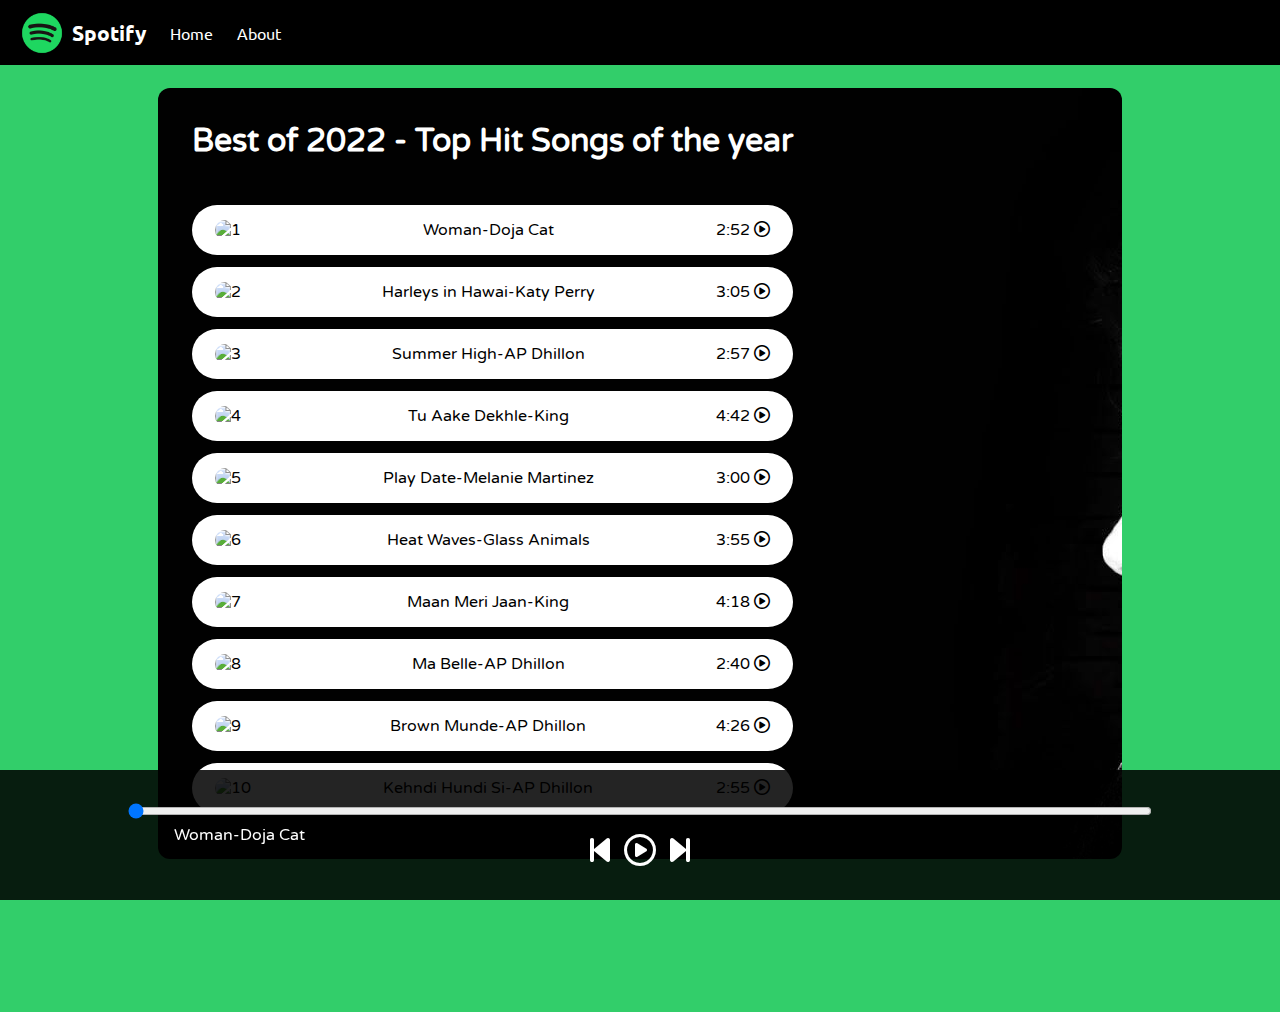
==== Project10- Spotify Clone/index.html @ 211dac79 "Add files via upload" ====
<!DOCTYPE html>
<html lang="en">
  <head>
    <meta charset="UTF-8" />
    <meta http-equiv="X-UA-Compatible" content="IE=edge" />
    <meta name="viewport" content="width=device-width, initial-scale=1.0" />
    <title>Spotify - Web Player: Music for everyone</title>
    <link rel="stylesheet" href="style.css" />
    <link
      rel="stylesheet"
      href="https://cdnjs.cloudflare.com/ajax/libs/font-awesome/6.3.0/css/all.min.css"
    />
  </head>
  <body>
    <nav>
      <ul>
        <li class="brand"><img src="logo.png" alt="Spotify" />Spotify</li>
        <li>Home</li>
        <li>About</li>
      </ul>
    </nav>

    <div class="container">
      <div class="songList">
        <h1>Best of 2022 - Top Hit Songs of the year</h1>
        <div class="songItemContainer">
          <div class="songItem">
            <img src="/covers/1.jpg" alt="1" />
            <span>Woman-Doja Cat</span>
            <span class="songlistplay"
              ><span class="timestamp"
                >2:52
                <i
                  id="0"
                  class="fa-regular fa-circle-play songItemPlay"
                ></i> </span
            ></span>
          </div>

          <div class="songItem">
            <img src="/covers/2.jpg" alt="2" />
            <span>Harleys in Hawai-Katy Perry</span>
            <span class="songlistplay"
              ><span class="timestamp"
                >3:05
                <i
                  id="1"
                  class="fa-regular fa-circle-play songItemPlay"
                ></i> </span
            ></span>
          </div>

          <div class="songItem">
            <img src="/covers/3.jpg" alt="3" />
            <span>Summer High-AP Dhillon</span>
            <span class="songlistplay"
              ><span class="timestamp"
                >2:57
                <i
                  id="2"
                  class="fa-regular fa-circle-play songItemPlay"
                ></i> </span
            ></span>
          </div>

          <div class="songItem">
            <img src="/covers/4.jpg" alt="4" />
            <span>Tu Aake Dekhle-King</span>
            <span class="songlistplay"
              ><span class="timestamp"
                >4:42
                <i
                  id="3"
                  class="fa-regular fa-circle-play songItemPlay"
                ></i> </span
            ></span>
          </div>

          <div class="songItem">
            <img src="/covers/5.jpg" alt="5" />
            <span>Play Date-Melanie Martinez</span>
            <span class="songlistplay"
              ><span class="timestamp"
                >3:00
                <i
                  id="4"
                  class="fa-regular fa-circle-play songItemPlay"
                ></i> </span
            ></span>
          </div>

          <div class="songItem">
            <img src="/covers/6.jpg" alt="6" />
            <span>Heat Waves-Glass Animals</span>
            <span class="songlistplay"
              ><span class="timestamp"
                >3:55
                <i
                  id="5"
                  class="fa-regular fa-circle-play songItemPlay"
                ></i> </span
            ></span>
          </div>

          <div class="songItem">
            <img src="/covers/7.jpg" alt="7" />
            <span>Maan Meri Jaan-King</span>
            <span class="songlistplay"
              ><span class="timestamp"
                >4:18
                <i
                  id="6"
                  class="fa-regular fa-circle-play songItemPlay"
                ></i> </span
            ></span>
          </div>

          <div class="songItem">
            <img src="/covers/8.jpg" alt="8" />
            <span>Ma Belle-AP Dhillon</span>
            <span class="songlistplay"
              ><span class="timestamp"
                >2:40
                <i
                  id="7"
                  class="fa-regular fa-circle-play songItemPlay"
                ></i> </span
            ></span>
          </div>

          <div class="songItem">
            <img src="/covers/9.jpg" alt="9" />
            <span>Brown Munde-AP Dhillon</span>
            <span class="songlistplay"
              ><span class="timestamp"
                >4:26
                <i
                  id="8"
                  class="fa-regular fa-circle-play songItemPlay"
                ></i> </span
            ></span>
          </div>

          <div class="songItem">
            <img src="/covers/10.jpg" alt="10" />
            <span>Kehndi Hundi Si-AP Dhillon</span>
            <span class="songlistplay"
              ><span class="timestamp"
                >2:55
                <i
                  id="9"
                  class="fa-regular fa-circle-play songItemPlay"
                ></i> </span
            ></span>
          </div>
        </div>
      </div>
    </div>

    <div class="bottom">
      <input
        type="range"
        name="range"
        id="myProgressBar"
        value="0"
        min="0"
        max="100"
      />
      <div class="icons">
        <!-- FA Icons -->
        <i class="fa-solid fa-2x fa-backward-step" id="prev"></i>
        <i class="fa-regular fa-2x fa-circle-play" id="masterPlay"></i>
        <i class="fa-solid fa-2x fa-forward-step" id="next"></i>
      </div>

      <div class="songInfo">
        <img src="playing.gif" alt="gif" width="42px" id="gif" />
        <span id="masterSongName">Woman-Doja Cat</span>
      </div>
    </div>

    <script src="script.js"></script>
  </body>
</html>
---- Project10- Spotify Clone/style.css ----
@import url('https://fonts.googleapis.com/css2?family=Ubuntu&display=swap');
@import url('https://fonts.googleapis.com/css2?family=Varela+Round&display=swap');
/* font-family: 'Ubuntu', sans-serif; */
/* font-family: 'Varela Round', sans-serif; */

body{
    background-color: #32ce6a;
}

*{
    margin: 0;
    padding: 0;
}

nav{
    font-family: 'Ubuntu', sans-serif;
}

nav ul{
    display: flex;
    align-items: center;
    list-style: none;
    height: 65px;
    background-color: black;
    color: white;
}

nav ul li{
    padding: 0 12px;
}

.brand img{
    width: 44px;
    padding: 0 8px;
}

.brand{
    display: flex;
    align-items: center;
    font-weight: bolder;
    font-size: 1.3rem;
}

.container{
    min-height: 70vh;
    background-color: black;
    color: white;
    font-family: 'Varela Round', sans-serif;
    display: flex;
    margin: 23px auto;
    width: 70%;
    border-radius: 12px;
    padding: 34px;
    background-image: url('bg.jpg');
}

.bottom{
    position: sticky;
    bottom: 0;
    height: 130px;
    background-color: rgb(0 0 0 / 86%);
    color: white;
    display: flex;
    flex-direction: column;
    justify-content: center;
    align-items: center;
    font-family: 'Varela Round', sans-serif;
}

.icons{
    margin-top: 15px;
}

.icons i{
    cursor: pointer;
    padding: 0 5px;
}

#myProgressBar{
    width: 80vw;
    cursor: pointer;
}

.songItemContainer{
    margin-top: 45px;
}

.songItem{
    height: 50px;
    display: flex;
    background-color: white;
    color: black;
    margin: 12px 0;
    justify-content: space-between;
    align-items: center;
    border-radius: 34px;
}

.songItem img{
    width: 45px;
    margin: 0 23px;
    border-radius: 34px;
}

.timestamp{
    margin: 0 23px;
}

.timestamp i{
    cursor: pointer;
}

.songInfo{
    position: absolute;
    left: 10vw;
}

.songInfo img{
    opacity: 0; /* change opacity to 1 by JS for gif to appear*/
    transition: opacity 0.4s ease-in;
}
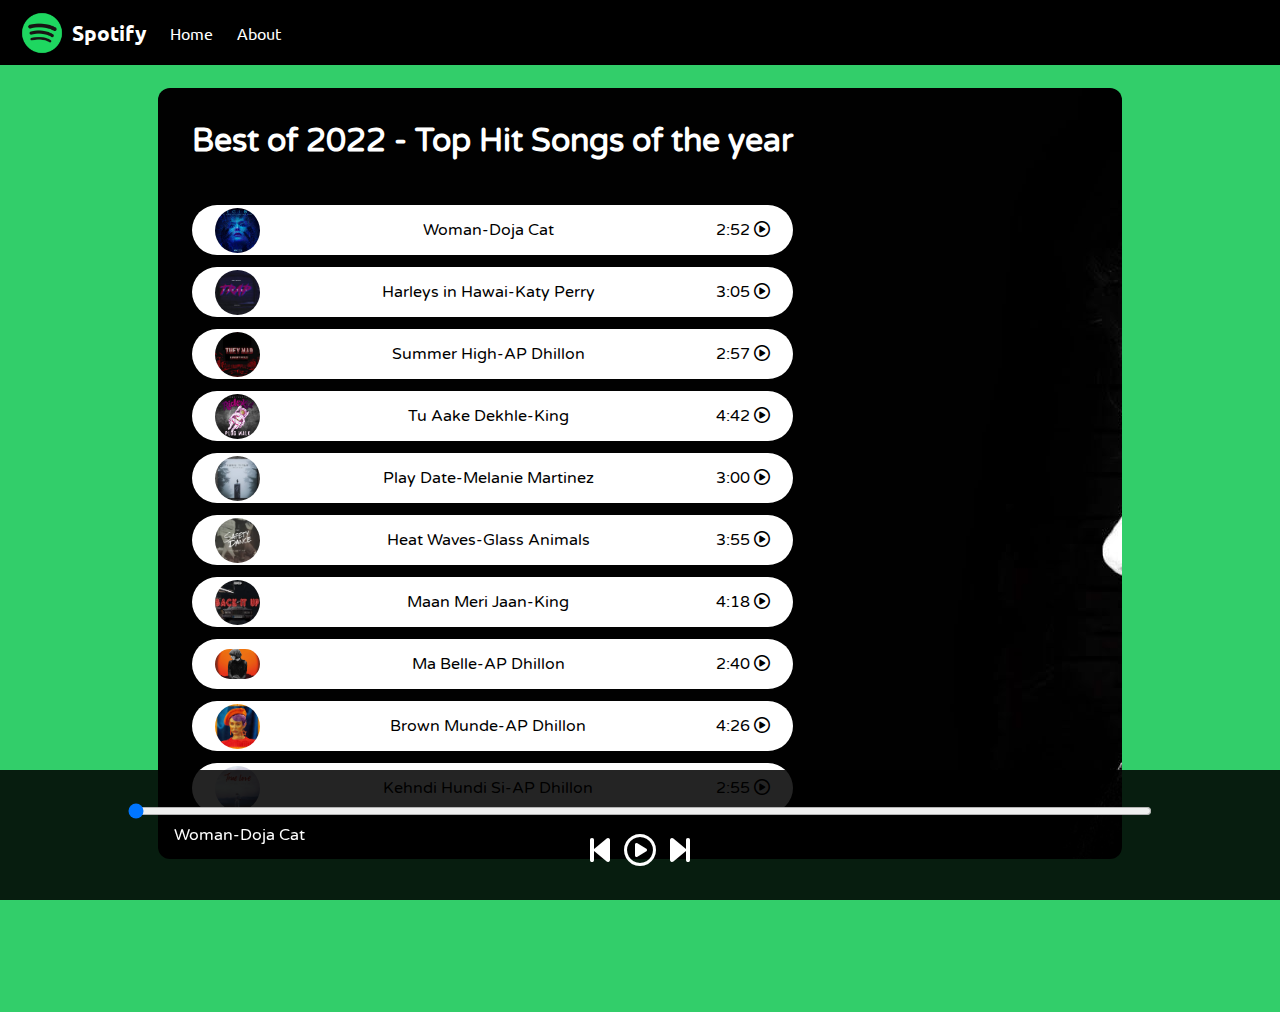
==== commit 6f4ae85f: "Update index.html" ====
--- a/Project10- Spotify Clone/index.html
+++ b/Project10- Spotify Clone/index.html
@@ -25,7 +25,7 @@
         <h1>Best of 2022 - Top Hit Songs of the year</h1>
         <div class="songItemContainer">
           <div class="songItem">
-            <img src="/covers/1.jpg" alt="1" />
+            <img src="covers/1.jpg" alt="1" />
             <span>Woman-Doja Cat</span>
             <span class="songlistplay"
               ><span class="timestamp"
@@ -38,7 +38,7 @@
           </div>
 
           <div class="songItem">
-            <img src="/covers/2.jpg" alt="2" />
+            <img src="covers/2.jpg" alt="2" />
             <span>Harleys in Hawai-Katy Perry</span>
             <span class="songlistplay"
               ><span class="timestamp"
@@ -51,7 +51,7 @@
           </div>
 
           <div class="songItem">
-            <img src="/covers/3.jpg" alt="3" />
+            <img src="covers/3.jpg" alt="3" />
             <span>Summer High-AP Dhillon</span>
             <span class="songlistplay"
               ><span class="timestamp"
@@ -64,7 +64,7 @@
           </div>
 
           <div class="songItem">
-            <img src="/covers/4.jpg" alt="4" />
+            <img src="covers/4.jpg" alt="4" />
             <span>Tu Aake Dekhle-King</span>
             <span class="songlistplay"
               ><span class="timestamp"
@@ -77,7 +77,7 @@
           </div>
 
           <div class="songItem">
-            <img src="/covers/5.jpg" alt="5" />
+            <img src="covers/5.jpg" alt="5" />
             <span>Play Date-Melanie Martinez</span>
             <span class="songlistplay"
               ><span class="timestamp"
@@ -90,7 +90,7 @@
           </div>
 
           <div class="songItem">
-            <img src="/covers/6.jpg" alt="6" />
+            <img src="covers/6.jpg" alt="6" />
             <span>Heat Waves-Glass Animals</span>
             <span class="songlistplay"
               ><span class="timestamp"
@@ -103,7 +103,7 @@
           </div>
 
           <div class="songItem">
-            <img src="/covers/7.jpg" alt="7" />
+            <img src="covers/7.jpg" alt="7" />
             <span>Maan Meri Jaan-King</span>
             <span class="songlistplay"
               ><span class="timestamp"
@@ -116,7 +116,7 @@
           </div>
 
           <div class="songItem">
-            <img src="/covers/8.jpg" alt="8" />
+            <img src="covers/8.jpg" alt="8" />
             <span>Ma Belle-AP Dhillon</span>
             <span class="songlistplay"
               ><span class="timestamp"
@@ -129,7 +129,7 @@
           </div>
 
           <div class="songItem">
-            <img src="/covers/9.jpg" alt="9" />
+            <img src="covers/9.jpg" alt="9" />
             <span>Brown Munde-AP Dhillon</span>
             <span class="songlistplay"
               ><span class="timestamp"
@@ -142,7 +142,7 @@
           </div>
 
           <div class="songItem">
-            <img src="/covers/10.jpg" alt="10" />
+            <img src="covers/10.jpg" alt="10" />
             <span>Kehndi Hundi Si-AP Dhillon</span>
             <span class="songlistplay"
               ><span class="timestamp"
